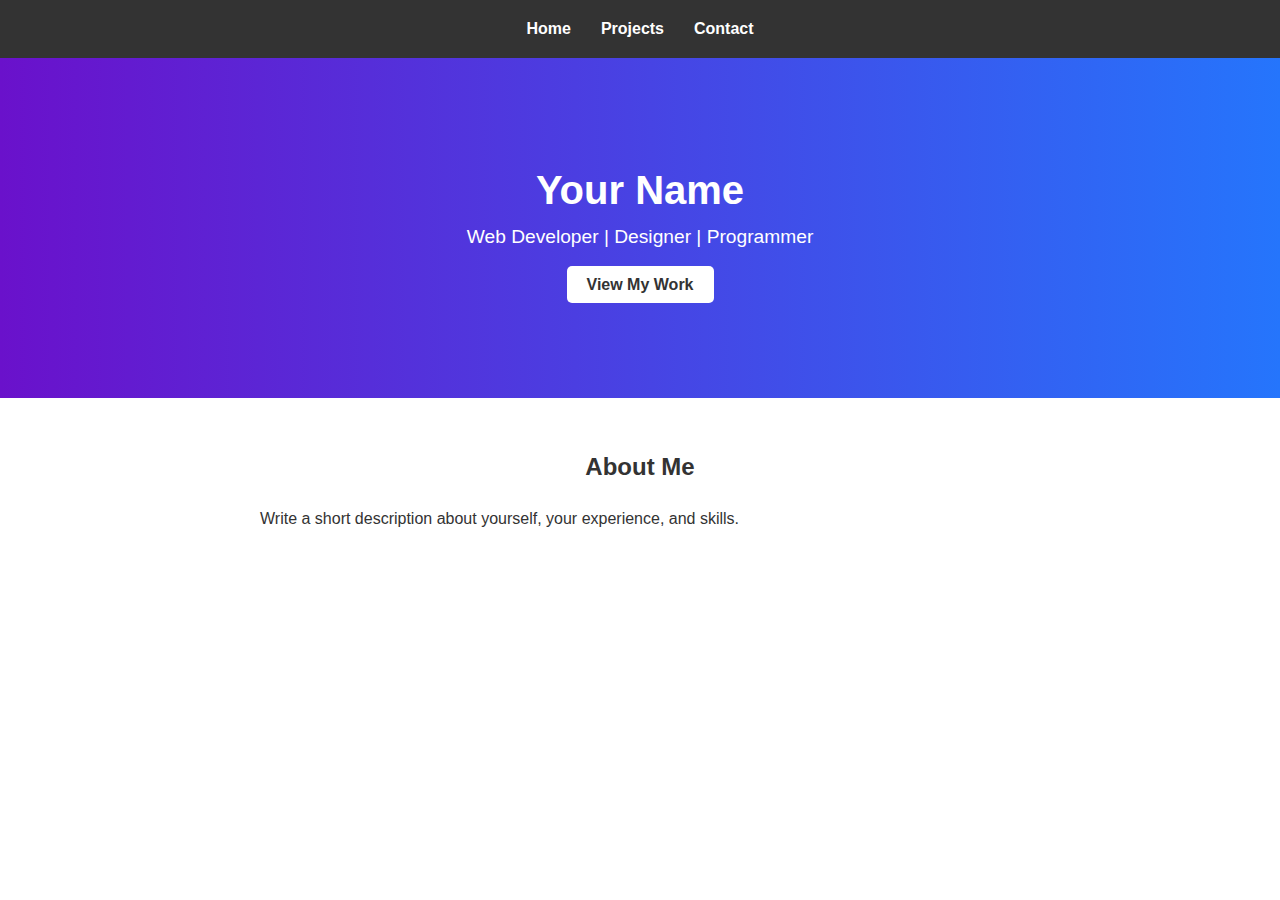
==== index.html @ 558feb6d "Add files via upload" ====
<!DOCTYPE html>
<html lang="en">
<head>
    <meta charset="UTF-8">
    <meta name="viewport" content="width=device-width, initial-scale=1.0">
    <title>Your Name - Portfolio</title>
    <link rel="stylesheet" href="styles.css">
</head>
<body>
    <!-- Navigation Bar -->
    <header>
        <nav>
            <ul>

                   
                        <li><a href="index.html">Home</a></li>
                        <li><a href="projects.html">Projects</a></li>
                        <li><a href="contacts.html">Contact</a></li>

                
            </ul>
        </nav>
    </header>

    <!-- Hero Section -->
    <section class="hero">
        <h1>Your Name</h1>
        <p>Web Developer | Designer | Programmer</p>
        <a href="#projects" class="cta-button">View My Work</a>
    </section>

    <!-- About Section -->
    <section id="about">
        <h2>About Me</h2>
        <p>Write a short description about yourself, your experience, and skills.</p>
    </section>

   

    <script src="script.js"></script>
</body>
</html>
---- styles.css ----
/* Basic Reset */
* {
    margin: 0;
    padding: 0;
    box-sizing: border-box;
}

body {
    font-family: Arial, sans-serif;
    line-height: 1.6;
    color: #333;
}

/* Navigation Bar */
header {
    background: #333;
    color: #fff;
    padding: 1rem;
    text-align: center;
}

nav ul {
    list-style: none;
    display: flex;
    justify-content: center;
}

nav ul li {
    margin: 0 15px;
}

nav ul li a {
    color: #fff;
    text-decoration: none;
    font-weight: bold;
}

/* Hero Section */
.hero {
    text-align: center;
    padding: 100px 20px;
    background: linear-gradient(to right, #6a11cb, #2575fc);
    color: #fff;
}

.hero h1 {
    font-size: 2.5rem;
}

.hero p {
    font-size: 1.2rem;
    margin-bottom: 20px;
}

.cta-button {
    padding: 10px 20px;
    background: #fff;
    color: #333;
    text-decoration: none;
    border-radius: 5px;
    font-weight: bold;
}

/* About Section */
#about, #projects, #contact {
    padding: 50px 20px;
    max-width: 800px;
    margin: auto;
}

h2 {
    text-align: center;
    margin-bottom: 20px;
}

/* Projects Section */
.project-grid {
    display: flex;
    flex-wrap: wrap;
    gap: 20px;
    justify-content: center;
}

.project-card {
    background: #f9f9f9;
    border: 1px solid #ddd;
    border-radius: 8px;
    width: 300px;
    padding: 15px;
    text-align: center;
}

.project-card img {
    width: 100%;
    height: auto;
    border-radius: 8px;
}

/* Contact Section */
form input, form textarea {
    text-align: center;
    width: 100%;
    padding: 10px;
    margin-bottom: 10px;
    border: 1px solid #ddd;
    border-radius: 5px;
}

button {
    padding: 10px 15px;
    background: #333;
    color: #fff;
    border: none;
    border-radius: 5px;
    cursor: pointer;
    text-align: center;
}

button:hover {
    background: #555;
}
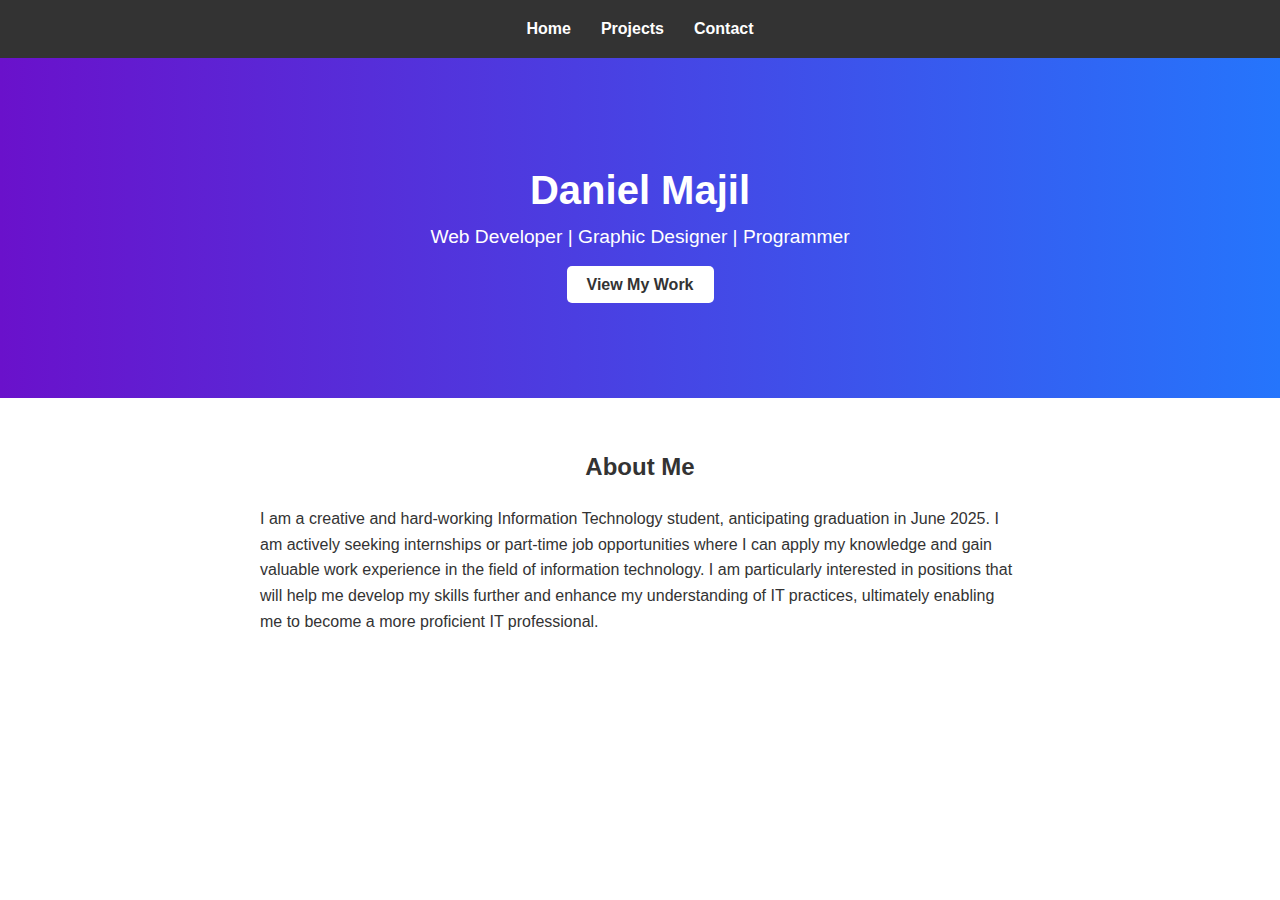
==== commit 9c0b2ccf: "Resolved merge conflicts" ====
--- a/index.html
+++ b/index.html
@@ -1,42 +1,42 @@
-<!DOCTYPE html>
-<html lang="en">
-<head>
-    <meta charset="UTF-8">
-    <meta name="viewport" content="width=device-width, initial-scale=1.0">
-    <title>Your Name - Portfolio</title>
-    <link rel="stylesheet" href="styles.css">
-</head>
-<body>
-    <!-- Navigation Bar -->
-    <header>
-        <nav>
-            <ul>
-
-                   
-                        <li><a href="index.html">Home</a></li>
-                        <li><a href="projects.html">Projects</a></li>
-                        <li><a href="contacts.html">Contact</a></li>
-
-                
-            </ul>
-        </nav>
-    </header>
-
-    <!-- Hero Section -->
-    <section class="hero">
-        <h1>Your Name</h1>
-        <p>Web Developer | Designer | Programmer</p>
-        <a href="#projects" class="cta-button">View My Work</a>
-    </section>
-
-    <!-- About Section -->
-    <section id="about">
-        <h2>About Me</h2>
-        <p>Write a short description about yourself, your experience, and skills.</p>
-    </section>
-
-   
-
-    <script src="script.js"></script>
-</body>
-</html>
+<!DOCTYPE html>
+<html lang="en">
+<head>
+    <meta charset="UTF-8">
+    <meta name="viewport" content="width=device-width, initial-scale=1.0">
+    <title>Daniel Majil - Portfolio</title>
+    <link rel="stylesheet" href="styles.css">
+</head>
+<body>
+    <!-- Navigation Bar -->
+    <header>
+        <nav>
+            <ul>
+
+                   
+                        <li><a href="index.html">Home</a></li>
+                        <li><a href="projects.html">Projects</a></li>
+                        <li><a href="contacts.html">Contact</a></li>
+
+                
+            </ul>
+        </nav>
+    </header>
+
+    <!-- Hero Section -->
+    <section class="hero">
+        <h1>Daniel Majil</h1>
+        <p>Web Developer | Graphic Designer | Programmer</p>
+        <a href="#projects" class="cta-button">View My Work</a>
+    </section>
+
+    <!-- About Section -->
+    <section id="about">
+        <h2>About Me</h2>
+        <p>I am a creative and hard-working Information Technology student, anticipating graduation in June 2025. I am actively seeking internships or part-time job opportunities where I can apply my knowledge and gain valuable work experience in the field of information technology. I am particularly interested in positions that will help me develop my skills further and enhance my understanding of IT practices, ultimately enabling me to become a more proficient IT professional.</p>
+    </section>
+
+   
+
+    <script src="script.js"></script>
+</body>
+</html>
--- a/styles.css
+++ b/styles.css
@@ -1,121 +1,121 @@
-/* Basic Reset */
-* {
-    margin: 0;
-    padding: 0;
-    box-sizing: border-box;
-}
-
-body {
-    font-family: Arial, sans-serif;
-    line-height: 1.6;
-    color: #333;
-}
-
-/* Navigation Bar */
-header {
-    background: #333;
-    color: #fff;
-    padding: 1rem;
-    text-align: center;
-}
-
-nav ul {
-    list-style: none;
-    display: flex;
-    justify-content: center;
-}
-
-nav ul li {
-    margin: 0 15px;
-}
-
-nav ul li a {
-    color: #fff;
-    text-decoration: none;
-    font-weight: bold;
-}
-
-/* Hero Section */
-.hero {
-    text-align: center;
-    padding: 100px 20px;
-    background: linear-gradient(to right, #6a11cb, #2575fc);
-    color: #fff;
-}
-
-.hero h1 {
-    font-size: 2.5rem;
-}
-
-.hero p {
-    font-size: 1.2rem;
-    margin-bottom: 20px;
-}
-
-.cta-button {
-    padding: 10px 20px;
-    background: #fff;
-    color: #333;
-    text-decoration: none;
-    border-radius: 5px;
-    font-weight: bold;
-}
-
-/* About Section */
-#about, #projects, #contact {
-    padding: 50px 20px;
-    max-width: 800px;
-    margin: auto;
-}
-
-h2 {
-    text-align: center;
-    margin-bottom: 20px;
-}
-
-/* Projects Section */
-.project-grid {
-    display: flex;
-    flex-wrap: wrap;
-    gap: 20px;
-    justify-content: center;
-}
-
-.project-card {
-    background: #f9f9f9;
-    border: 1px solid #ddd;
-    border-radius: 8px;
-    width: 300px;
-    padding: 15px;
-    text-align: center;
-}
-
-.project-card img {
-    width: 100%;
-    height: auto;
-    border-radius: 8px;
-}
-
-/* Contact Section */
-form input, form textarea {
-    text-align: center;
-    width: 100%;
-    padding: 10px;
-    margin-bottom: 10px;
-    border: 1px solid #ddd;
-    border-radius: 5px;
-}
-
-button {
-    padding: 10px 15px;
-    background: #333;
-    color: #fff;
-    border: none;
-    border-radius: 5px;
-    cursor: pointer;
-    text-align: center;
-}
-
-button:hover {
-    background: #555;
-}
+/* Basic Reset */
+* {
+    margin: 0;
+    padding: 0;
+    box-sizing: border-box;
+}
+
+body {
+    font-family: Arial, sans-serif;
+    line-height: 1.6;
+    color: #333;
+}
+
+/* Navigation Bar */
+header {
+    background: #333;
+    color: #fff;
+    padding: 1rem;
+    text-align: center;
+}
+
+nav ul {
+    list-style: none;
+    display: flex;
+    justify-content: center;
+}
+
+nav ul li {
+    margin: 0 15px;
+}
+
+nav ul li a {
+    color: #fff;
+    text-decoration: none;
+    font-weight: bold;
+}
+
+/* Hero Section */
+.hero {
+    text-align: center;
+    padding: 100px 20px;
+    background: linear-gradient(to right, #6a11cb, #2575fc);
+    color: #fff;
+}
+
+.hero h1 {
+    font-size: 2.5rem;
+}
+
+.hero p {
+    font-size: 1.2rem;
+    margin-bottom: 20px;
+}
+
+.cta-button {
+    padding: 10px 20px;
+    background: #fff;
+    color: #333;
+    text-decoration: none;
+    border-radius: 5px;
+    font-weight: bold;
+}
+
+/* About Section */
+#about, #projects, #contact {
+    padding: 50px 20px;
+    max-width: 800px;
+    margin: auto;
+}
+
+h2 {
+    text-align: center;
+    margin-bottom: 20px;
+}
+
+/* Projects Section */
+.project-grid {
+    display: flex;
+    flex-wrap: wrap;
+    gap: 20px;
+    justify-content: center;
+}
+
+.project-card {
+    background: #f9f9f9;
+    border: 1px solid #ddd;
+    border-radius: 8px;
+    width: 300px;
+    padding: 15px;
+    text-align: center;
+}
+
+.project-card img {
+    width: 100%;
+    height: auto;
+    border-radius: 8px;
+}
+
+/* Contact Section */
+form input, form textarea {
+    text-align: center;
+    width: 100%;
+    padding: 10px;
+    margin-bottom: 10px;
+    border: 1px solid #ddd;
+    border-radius: 5px;
+}
+
+button {
+    padding: 10px 15px;
+    background: #333;
+    color: #fff;
+    border: none;
+    border-radius: 5px;
+    cursor: pointer;
+    text-align: center;
+}
+
+button:hover {
+    background: #555;
+}
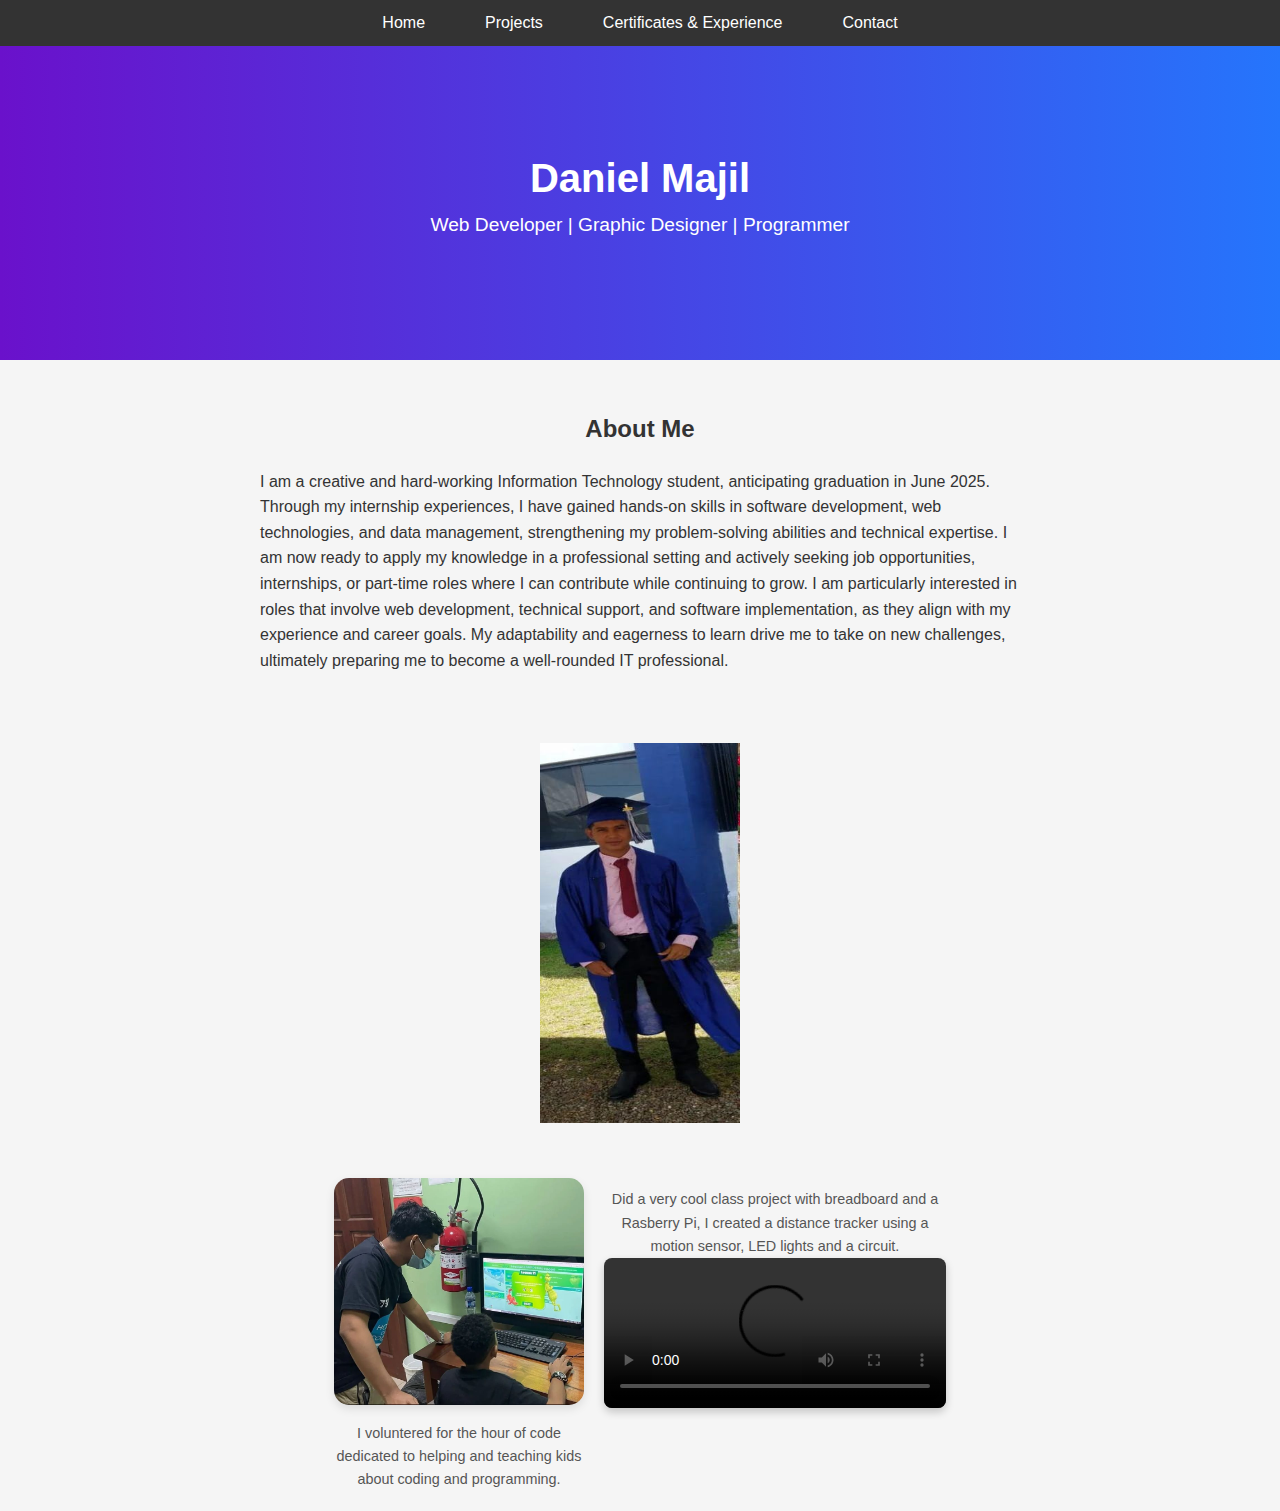
==== commit ea5cad57: "fix up portfolio" ====
--- a/index.html
+++ b/index.html
@@ -4,7 +4,7 @@
     <meta charset="UTF-8">
     <meta name="viewport" content="width=device-width, initial-scale=1.0">
     <title>Daniel Majil - Portfolio</title>
-    <link rel="stylesheet" href="styles.css">
+    <link rel="stylesheet" href="aboutme.css">
 </head>
 <body>
     <!-- Navigation Bar -->
@@ -15,7 +15,9 @@
                    
                         <li><a href="index.html">Home</a></li>
                         <li><a href="projects.html">Projects</a></li>
+                        <li><a href="experiences.html">Certificates & Experience</a></li>
                         <li><a href="contacts.html">Contact</a></li>
+                       
 
                 
             </ul>
@@ -26,16 +28,50 @@
     <section class="hero">
         <h1>Daniel Majil</h1>
         <p>Web Developer | Graphic Designer | Programmer</p>
-        <a href="#projects" class="cta-button">View My Work</a>
+        
     </section>
 
     <!-- About Section -->
     <section id="about">
         <h2>About Me</h2>
-        <p>I am a creative and hard-working Information Technology student, anticipating graduation in June 2025. I am actively seeking internships or part-time job opportunities where I can apply my knowledge and gain valuable work experience in the field of information technology. I am particularly interested in positions that will help me develop my skills further and enhance my understanding of IT practices, ultimately enabling me to become a more proficient IT professional.</p>
+        <p>I am a creative and hard-working Information Technology student, anticipating graduation in June 2025. Through my internship experiences, I have gained hands-on skills in software development, web technologies, and data management, strengthening my problem-solving abilities and technical expertise.
+
+          I am now ready to apply my knowledge in a professional setting and actively seeking job opportunities, internships, or part-time roles where I can contribute while continuing to grow. I am particularly interested in roles that involve web development, technical support, and software implementation, as they align with my experience and career goals. My adaptability and eagerness to learn drive me to take on new challenges, ultimately preparing me to become a well-rounded IT professional.</p>
     </section>
 
-   
+    <!DOCTYPE html>
+    <html lang="en">
+    <head>
+      <meta charset="UTF-8">
+      <meta name="viewport" content="width=device-width, initial-scale=1.0">
+      <title>About Me</title>
+      <link rel="stylesheet" href="styles.css">
+    </head>
+    <body>
+      <section class="about-me">
+        <div class="intro-section">
+          <img src="graduation.jpg" alt="Your Photo" class="profile-pic">
+         
+        </div>
+        
+        <div class="student-activity-section">
+          <div class="image-box">
+            <img src="hourofcode.jpg" alt="Student Life" class="activity-image">
+            <p class="caption">I voluntered for the hour of code dedicated to helping and teaching kids about coding and programming.</p>
+          </div>
+          <div class="image-block">
+            <p>Did a very cool class project with breadboard and a Rasberry Pi, I created a distance tracker using a motion sensor, LED lights and a circuit.</p>
+            <!-- Embedding a video in the school activity section -->
+            <video controls width="100%">
+                <source src="led.mp4" type="video/mp4">
+                Your browser does not support the video tag.
+            </video>
+          </div>
+        </div>
+      </section>
+    </body>
+    </html>
+    
 
     <script src="script.js"></script>
 </body>
--- a/aboutme.css
+++ b/aboutme.css
@@ -0,0 +1,96 @@
+body {
+    font-family: Arial, sans-serif;
+    background-color: #f5f5f5;
+    margin: 0;
+    padding: 0;
+  }
+  
+  .about-me {
+    max-width: 800px;
+    margin: 0 auto;
+    padding: 20px;
+    text-align: center;
+  }
+  
+  .intro-section {
+    display: flex;
+    flex-direction: column;
+    align-items: center;
+    margin-bottom: 30px;
+  }
+  
+  .profile-pic {
+    width: 200px;
+    height: 380px;
+    border-radius: 0%;
+    margin-bottom: 25px;
+  }
+  
+  .intro-text {
+    font-size: 1.1em;
+    color: #333;
+    margin: 0;
+  }
+  
+  .student-activity-section {
+    display: flex;
+    gap: 20px;
+    justify-content: center;
+    margin-top: 20px;
+  }
+  
+  .image-box {
+    flex: 1;
+    max-width: 250px;
+    text-align: center;
+  }
+  
+  .activity-image {
+    width: 100%;
+    border-radius: 15px;
+    box-shadow: 0 4px 10px rgba(0, 0, 0, 0.1);
+  }
+  
+  .caption {
+    font-size: 0.9em;
+    color: #555;
+    margin-top: 10px;
+  }
+  /* Basic styling for the About Me section */
+#about-me {
+    max-width: 1000px;
+    margin: auto;
+    padding: 20px;
+    text-align: center;
+}
+
+.profile-photo {
+    width: 150px;
+    height: auto;
+    border-radius: 50%;
+    margin-bottom: 20px;
+}
+
+.about-images {
+    display: flex;
+    justify-content: space-around;
+    gap: 20px;
+    margin-top: 30px;
+}
+
+.image-block {
+    width: 45%;
+}
+
+.image-block img, .image-block video {
+    width: 100%;
+    border-radius: 8px;
+    box-shadow: 0 4px 8px rgba(0, 0, 0, 0.2);
+}
+
+.image-block p {
+    font-size: 0.9em;
+    color: #555;
+    margin-top: 10px;
+    text-align: center;
+}
--- a/styles.css
+++ b/styles.css
@@ -1,3 +1,4 @@
+
 /* Basic Reset */
 * {
     margin: 0;
@@ -12,27 +13,33 @@
 }
 
 /* Navigation Bar */
+/* Navigation Styles */
 header {
-    background: #333;
-    color: #fff;
-    padding: 1rem;
-    text-align: center;
+    background-color: #333; /* Dark background for the header */
+    padding: 10px 0; /* Padding for the header */
 }
 
 nav ul {
-    list-style: none;
-    display: flex;
-    justify-content: center;
+    display: flex; /* Flexbox for horizontal layout */
+    justify-content: center; /* Center the navigation items */
+    list-style: none; /* Remove default list styling */
 }
 
 nav ul li {
-    margin: 0 15px;
+    margin: 0 15px; /* Space between the navigation items */
 }
 
 nav ul li a {
-    color: #fff;
-    text-decoration: none;
-    font-weight: bold;
+    color: white; /* Text color for links */
+    text-decoration: none; /* Remove underline from links */
+    padding: 10px 15px; /* Padding for links */
+    transition: color 0.3s; /* Transition effect for hover */
+}
+
+nav ul li a:hover {
+    color: #4caf50; /* Change text color on hover */
+    background-color: rgba(255, 255, 255, 0.1); /* Optional: Add a hover background */
+    border-radius: 5px; /* Optional: Rounded corners for hover */
 }
 
 /* Hero Section */
